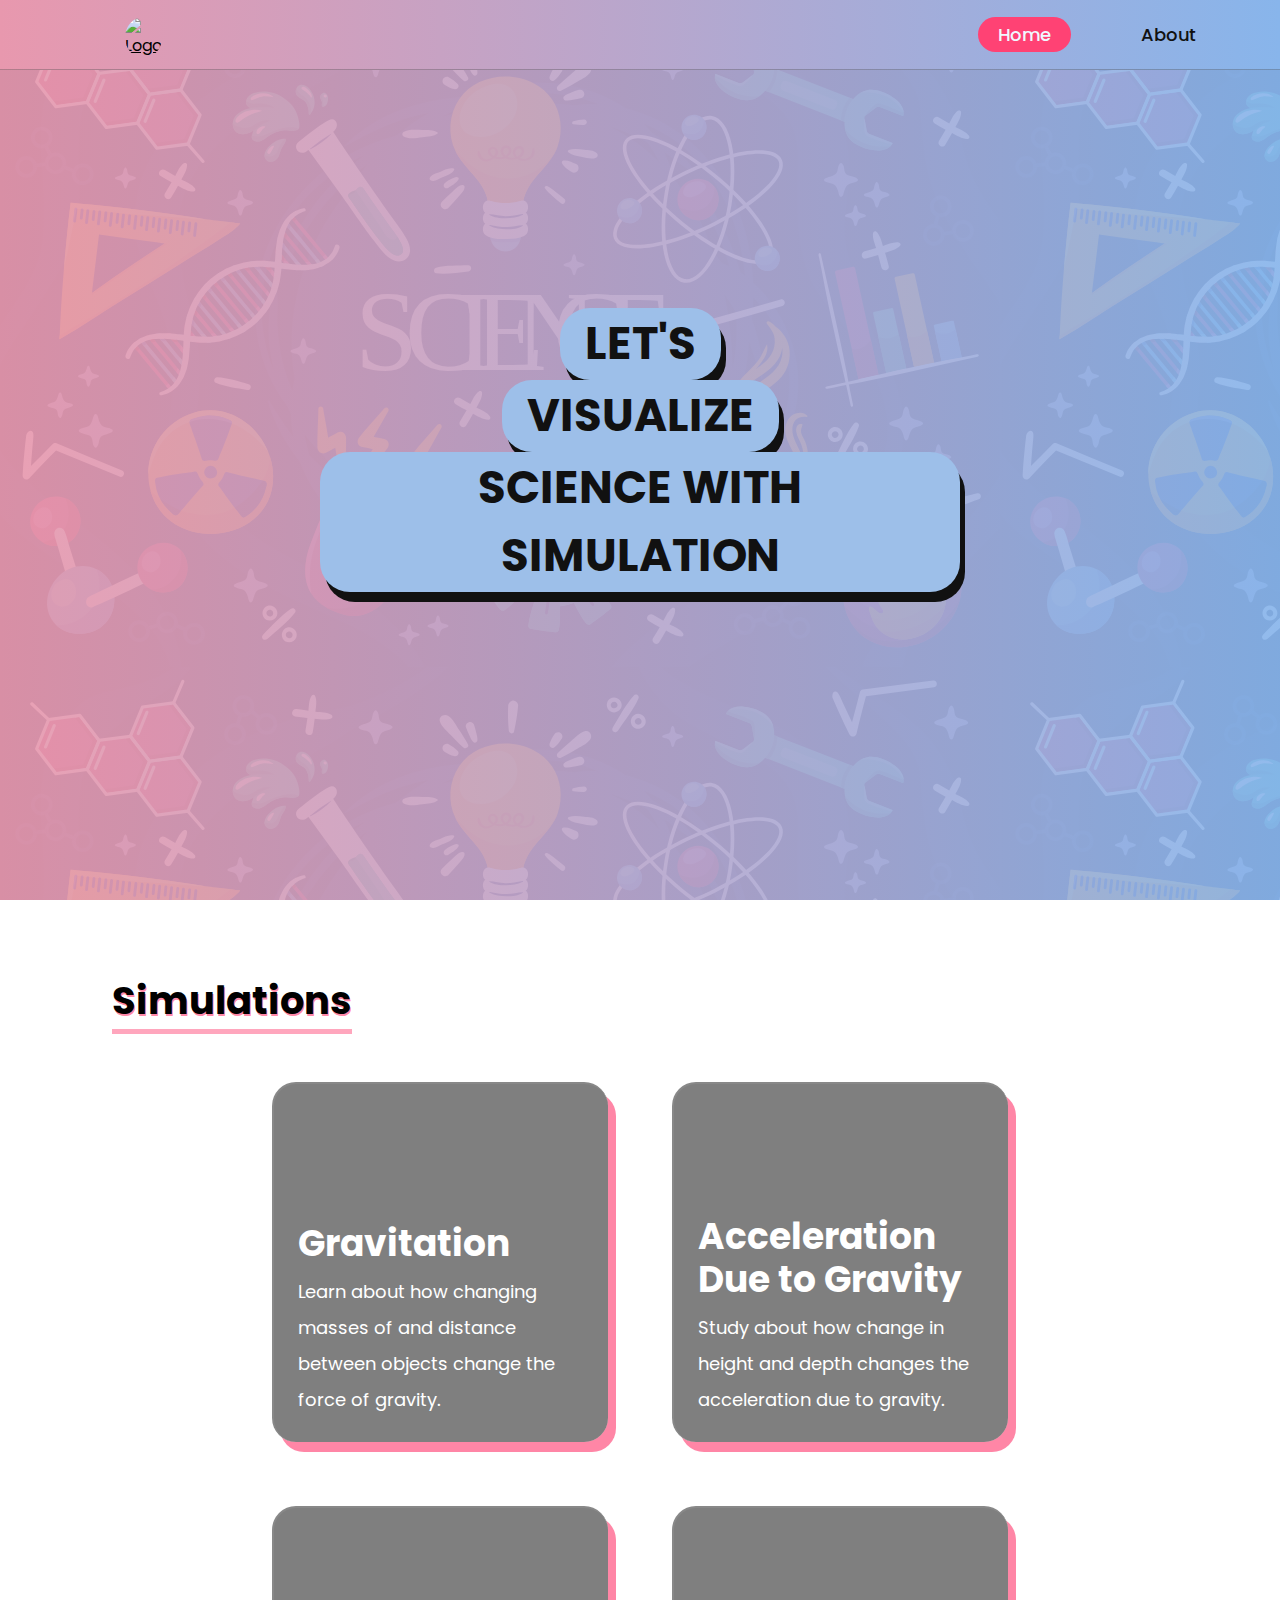
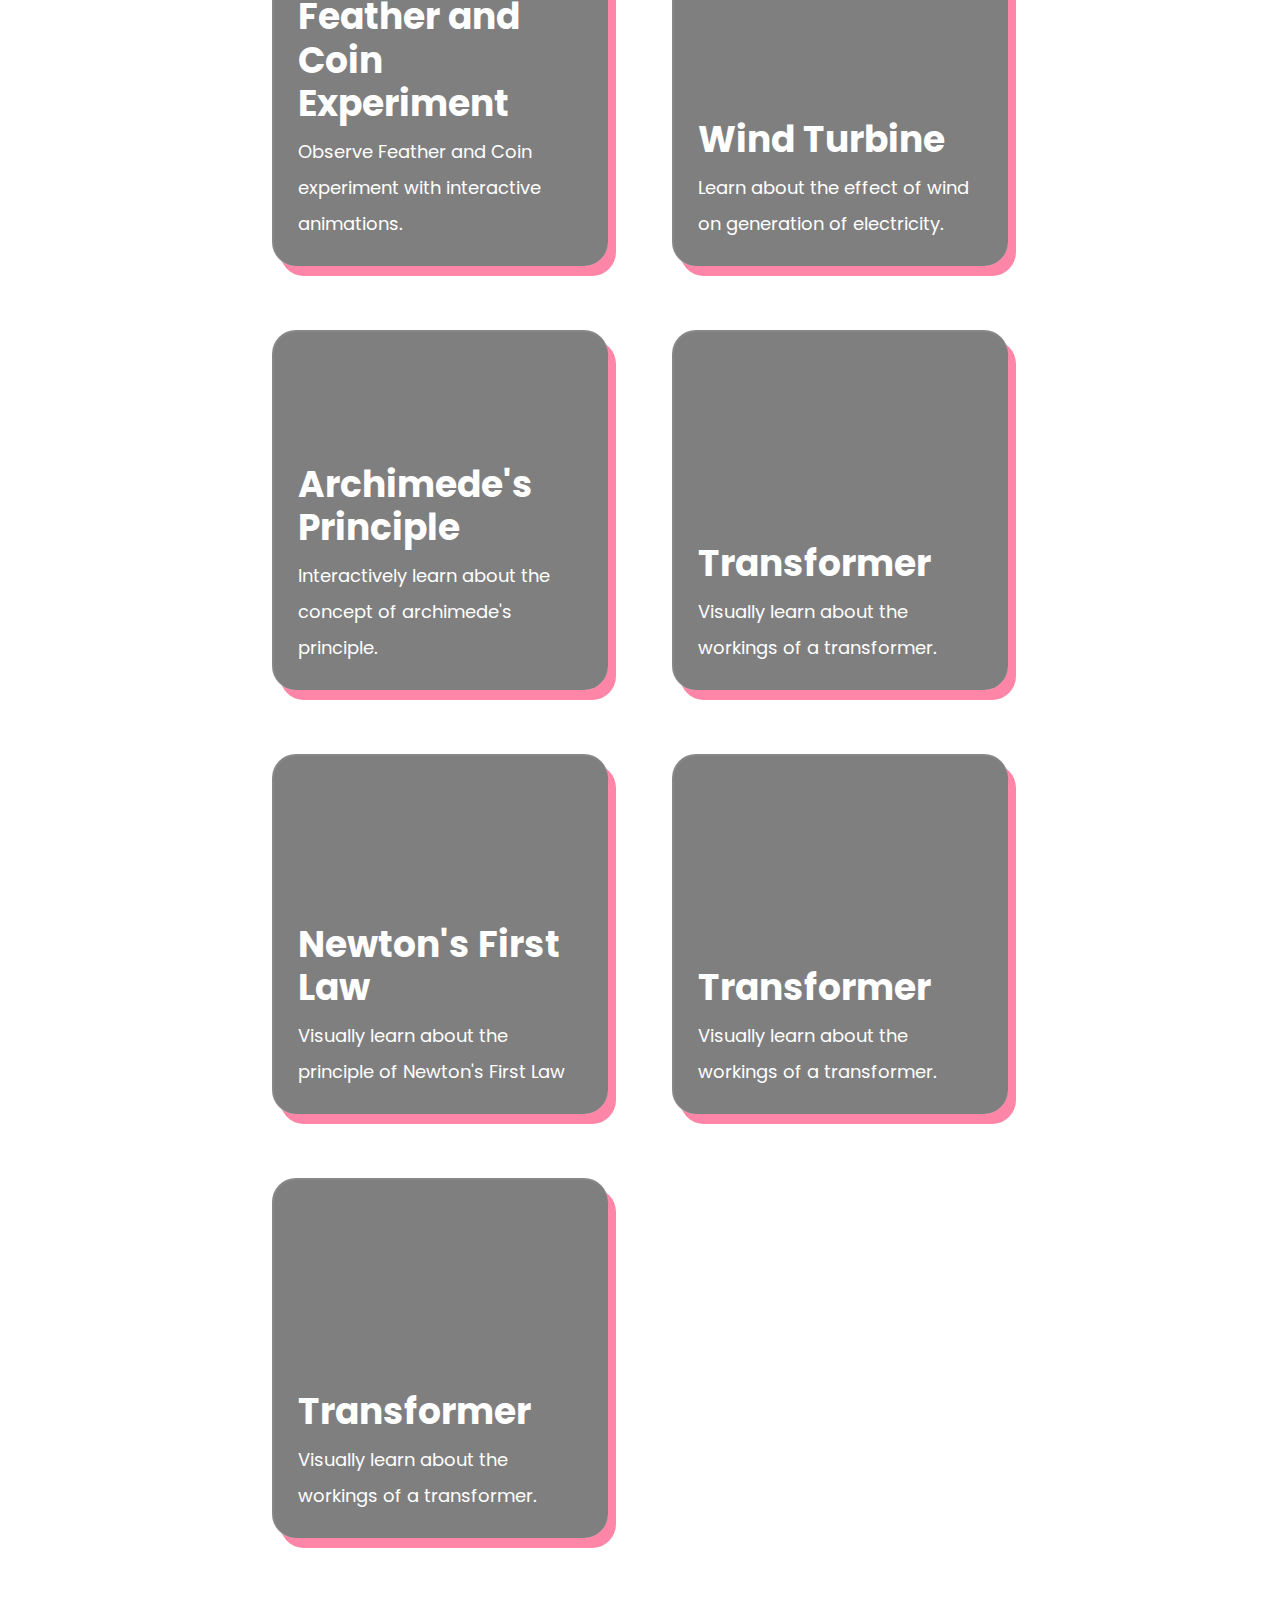
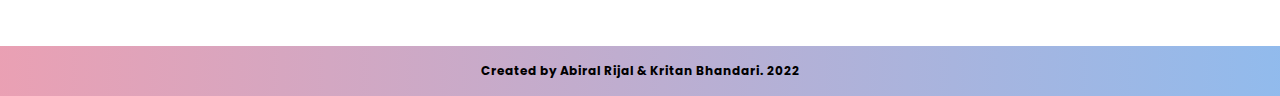
==== index.html @ 655911be "hello" ====
<!DOCTYPE html>
<html lang="en">
<head>
    <meta charset="UTF-8">
    <meta http-equiv="X-UA-Compatible" content="IE=edge">
    <meta name="viewport" content="width=device-width, initial-scale=1.0">
    <title>Visual Science | Home</title>
    <link rel="preconnect" href="https://fonts.googleapis.com">
    <link rel="preconnect" href="https://fonts.gstatic.com" crossorigin>
    <link href="https://fonts.googleapis.com/css2?family=Poppins:wght@400;500;600;700&display=swap" rel="stylesheet">
    <link rel="stylesheet" href="https://cdnjs.cloudflare.com/ajax/libs/font-awesome/6.1.1/css/all.min.css" integrity="sha512-KfkfwYDsLkIlwQp6LFnl8zNdLGxu9YAA1QvwINks4PhcElQSvqcyVLLD9aMhXd13uQjoXtEKNosOWaZqXgel0g==" crossorigin="anonymous" referrerpolicy="no-referrer" />
    <link rel="shortcut icon" href="./assets/favicon_io/favicon.ico" type="image/x-icon">
    <link rel="stylesheet" href="./style/style.css">
    <link rel="stylesheet" href="./style/card.css">
</head>
<body">
    <div class="header">
        <nav class="navbar">
            <a href="" class="logolink"><img class="logo" src="./assets/favicon_io/android-chrome-512x512.png" alt="Logo"></a>
            <ul class="navlist">
                <li class="nav_el active"><a href="/">Home</a></li>
                <li class="nav_el"><a href="./pages/about.html">About</a></li>
            </ul>
        </nav>

        <div class="front">
            <div class="title_div">
                <h1 class="title">Let's</h1> <br>
                <h1 class="title">Visualize</h1> <br>
                <h1 class="title">science with simulation</h1> <br>
            </div>
                <!-- <i class='fas fa-chevron-circle-down arrow'></i>
                <p class="scroll">Scroll Down</p> -->
        </div>
    </div>

    <div class="body">
        <h3 class="body_title">
            Simulations
        </h3>

          <section class="cards-wrapper">
            <div class="card-grid-space">
              <a class="card card1" href="./pages/gravitation.html" target="_blank" style="--bg-img: url('../assets/covers/cov_gravitation.png')">
                <div>
                  <h1>Gravitation</h1>
                  <p>Learn about how changing masses of and distance between objects change the force of gravity.</p> 
                  <div class="date"></div>
                </div>
              </a>
            </div>
            <div class="card-grid-space">
              <a class="card card1" href="./pages/acceleration.html" target="_blank" style="--bg-img: url('../assets/covers/cov_acceleration.png')">
                <div>
                  <h1>Acceleration Due to Gravity</h1>
                  <p>Study about how change in height and depth changes the acceleration due to gravity.</p>
                  <div class="date"></div>
                </div>
              </a>
            </div>
            <div class="card-grid-space">
              <a class="card card2" href="./pages/feathercoin.html" target="_blank" style="--bg-img: url('../assets/covers/cov_feather.png'); background-position: left;">
                <div>
                  <h1>Feather and Coin Experiment</h1>
                  <p>Observe Feather and Coin experiment with interactive animations.</p>
                  <div class="date"></div>
                </div>
              </a>
            </div>
            <div class="card-grid-space">
                <a class="card card3" href="./pages/wind.html" target="_blank" style="--bg-img: url('../assets/covers/cov_wind.png')">
                  <div>
                    <h1>Wind Turbine</h1>
                    <p>Learn about the effect of wind on generation of electricity.</p>
                    <div class="date"></div>
                  </div>
                </a>
              </div>
              <div class="card-grid-space">
                <a class="card card4" href="./pages/archimedes.html" target="_blank" style="--bg-img: url('../assets/covers/cov_archimedes.png'); background-position: left;">
                  <div>
                    <h1>Archimede's Principle</h1>
                    <p>Interactively learn about the concept of archimede's principle.</p>
                    <div class="date"></div>
                  </div>
                </a>
              </div>
              <div class="card-grid-space">
                <a class="card card5" href="./pages/transformer.html" target="_blank" style="--bg-img: url('../assets/covers/cov_transformer.png'); background-position: left;">
                  <div>
                    <h1>Transformer</h1>
                    <p>Visually learn about the workings of a transformer.</p>
                    <div class="date"></div>
                  </div>
                </a>
              </div>
              <div class="card-grid-space">
                <a class="card card6" href="./pages/newton1.html" target="_blank" style="--bg-img: url('../assets/covers/cov_transformer.png'); background-position: left;">
                  <div>
                    <h1>Newton's First Law</h1>
                    <p>Visually learn about the principle of Newton's First Law</p>
                    <div class="date"></div>
                  </div>
                </a>
              </div>
              <div class="card-grid-space">
                <a class="card card7" href="./pages/transformer.html" target="_blank" style="--bg-img: url('../assets/covers/cov_transformer.png'); background-position: left;">
                  <div>
                    <h1>Transformer</h1>
                    <p>Visually learn about the workings of a transformer.</p>
                    <div class="date"></div>
                  </div>
                </a>
              </div>
              <div class="card-grid-space">
                <a class="card card8" href="./pages/transformer.html" target="_blank" style="--bg-img: url('../assets/covers/cov_transformer.png'); background-position: left;">
                  <div>
                    <h1>Transformer</h1>
                    <p>Visually learn about the workings of a transformer.</p>
                    <div class="date"></div>
                  </div>
                </a>
              </div>
          </section>
    </div>

    <div class="footer">
        <h6 class="footertxt">Created by Abiral Rijal & Kritan Bhandari. 2022</h6>
    </div>
</body>
</html>
---- style/style.css ----
* {
    padding: 0;
    margin: 0;
    box-sizing: border-box;
}

body {
    font-family: 'Poppins', sans-serif;
}

/* Navigation */

.header {
    height: 100vh;
    width: 100%;
    background: rgb(232,152,174);
    background: linear-gradient(90deg, rgba(232, 152, 173, 0.92) 0%, rgba(136, 181, 235, 0.92) 100%), url("../assets/science.svg");
}

.header .navbar {
    height: 70px;
    width: 100%;
    padding: 1%;
    border-bottom: 1px solid rgba(71, 70, 70, 0.342);
    /* display: flex;
    align-items: center;
    justify-content: space-around;
    gap: 150px;
    align-content: center; */
    display: grid;
    grid-template-columns: 1fr 1fr;
    column-gap: 10px;
    align-items: center;
    align-content: center;
    background: linear-gradient(90deg, rgba(232, 152, 174, 1) 0%, rgba(136,181,235,1) 100%);
}

.header .navbar .navlist {
    display: flex;
    justify-content: right;
    align-items: center;
    list-style: none;
    font-size: 18px;
    font-weight: 500;
}

.header .navbar .navlist .nav_el.active a {
    background-color: #ff4274;
    color: aliceblue;
}

.header .navbar .navlist .nav_el a {
    margin-right: 50px;
    padding: 5px 20px;
    border-radius: 20px;
    width: auto;
    text-align: center;
    cursor: pointer;
    transition: color 0.25s;
    text-decoration: none;
    color: #111;
}

.header .navbar .navlist .nav_el a:hover {
    text-decoration: none;
    color: aliceblue;
}

/* Header */

.front {
    position: absolute;
    top: 50%;
    left: 50%;
    transform: translate(-50%, -50%);
    text-align: center;
    animation: titleanim 1s 1;
}

.front .title {
    display: inline-block;
    font-size: 45px;
    color: #111;
    text-transform: uppercase;
    background-color: rgb(157, 191, 233);
    padding: 2px 25px;
    border-radius: 30px;
    box-shadow: 5px 10px #111;
}

@keyframes titleanim {
    from {
        transform: translate(-50%, -30%);
        opacity: 0;
    } to {
        transform: translate(-50%, -50%);
        opacity: 100;
    }
}

.footer {
    height: 50px;
    width: 100%;
    background: linear-gradient(90deg, rgba(232, 152, 173, 0.92) 0%, rgba(136, 181, 235, 0.92) 100%);
    font-size: 18px;
    display: flex;
    align-items: center;
    justify-content: center;
    margin-top: 60px;
    position: absolute;
}

.logo {
    height: 50px;
    width: 50px;
    border-radius: 50%;
    margin-left: 7rem;
    margin-top: 5px;
}

.header .navbar .logolink {
    width: 50px;
}

/* .arrow {
    color: black;
    font-size: 35px;
    position: absolute;
    top: 100%;
}

.arrowdiv .scroll {
    font-size: 18px;
    margin: 5px;
} */
---- style/card.css ----
:root {
  --color: #3c3163;
  --transition-time: 0.5s;
}

a {
  color: inherit;
}

.cards-wrapper {
  display: grid;
  justify-content: center;
  align-items: center;
  grid-template-columns: 1fr 1fr 1fr;
  grid-gap: 4rem;
  padding: 3rem;
  margin: 0 auto;
  width: max-content;
}

.card {
  font-family: "Poppins";
  --bg-filter-opacity: 0.5;
  background-image: linear-gradient(
      rgba(0, 0, 0, var(--bg-filter-opacity)),
      rgba(0, 0, 0, var(--bg-filter-opacity))
    ),
    var(--bg-img);
  height: 15em;
  width: 14em;
  font-size: 1.5em;
  color: white;
  border-radius: 1em;
  padding: 1em;
  /*margin: 2em;*/
  display: flex;
  align-items: flex-end;
  background-size: cover;
  background-position: center;
  box-shadow: 8px 10px #ff7c9fec;
  transition: all, var(--transition-time);
  position: relative;
  overflow: hidden;
  border-left: 2px solid #888;
  border-top: 2px solid #888;
  text-decoration: none;
}

.card:hover {
  transform: rotate(0);
}

.card h1 {
  margin: 0;
  font-size: 1.5em;
  line-height: 1.2em;
}

.card p {
  font-size: 0.75em;
  margin-top: 0.5em;
  line-height: 2em;
}

.card .tags {
  display: flex;
}

.card .tags .tag {
  font-size: 0.75em;
  background: rgba(255, 255, 255, 0.5);
  border-radius: 0.3rem;
  padding: 0 0.5em;
  margin-right: 0.5em;
  line-height: 1.5em;
  transition: all, var(--transition-time);
}

.card:hover .tags .tag {
  background: var(--color);
  color: white;
}

.card .date {
  position: absolute;
  top: 0;
  right: 0;
  font-size: 0.75em;
  padding: 1em;
  line-height: 1em;
  opacity: 0.8;
}

.card:before,
.card:after {
  content: "";
  transform: scale(0);
  transform-origin: top left;
  border-radius: 50%;
  position: absolute;
  left: -50%;
  top: -50%;
  z-index: -5;
  transition: all, var(--transition-time);
  transition-timing-function: ease-in;
}

.card:before {
  background: #ddd;
  width: 250%;
  height: 250%;
}

.card:after {
  background: white;
  width: 200%;
  height: 200%;
}

.card:hover {
  color: var(--color);
}

.card:hover:before,
.card:hover:after {
  transform: scale(1);
}

.card-grid-space .num {
  font-size: 3em;
  margin-bottom: 1.2rem;
  margin-left: 1rem;
}

.info {
  font-size: 1.2em;
  display: flex;
  padding: 1em 3em;
  height: 3em;
}

.info img {
  height: 3em;
  margin-right: 0.5em;
}

.info h1 {
  font-size: 1em;
  font-weight: normal;
}

/* MEDIA QUERIES */
@media screen and (max-width: 1285px) {
  .cards-wrapper {
    grid-template-columns: 1fr 1fr;
  }
}

@media screen and (max-width: 900px) {
  .cards-wrapper {
    grid-template-columns: 1fr;
  }
  .info {
    justify-content: center;
  }
  .card-grid-space .num {
    margin-left: 0;
    text-align: center;
  }
}

@media screen and (max-width: 500px) {
  .cards-wrapper {
    padding: 4rem 2rem;
  }
  .card {
    max-width: calc(100vw - 4rem);
  }
}

@media screen and (max-width: 450px) {
  .info {
    display: block;
    text-align: center;
  }
  .info h1 {
    margin: 0;
  }
}

.body_title {
  font-size: 2.4rem;
  margin-top: 4.5rem;
  margin-left: 7rem;
  /* padding: 10px; */
  display: inline-block;
  text-shadow: 1px 2px #ff7c9fec;
  border-bottom: 5px solid #ff9fb8ec;
}
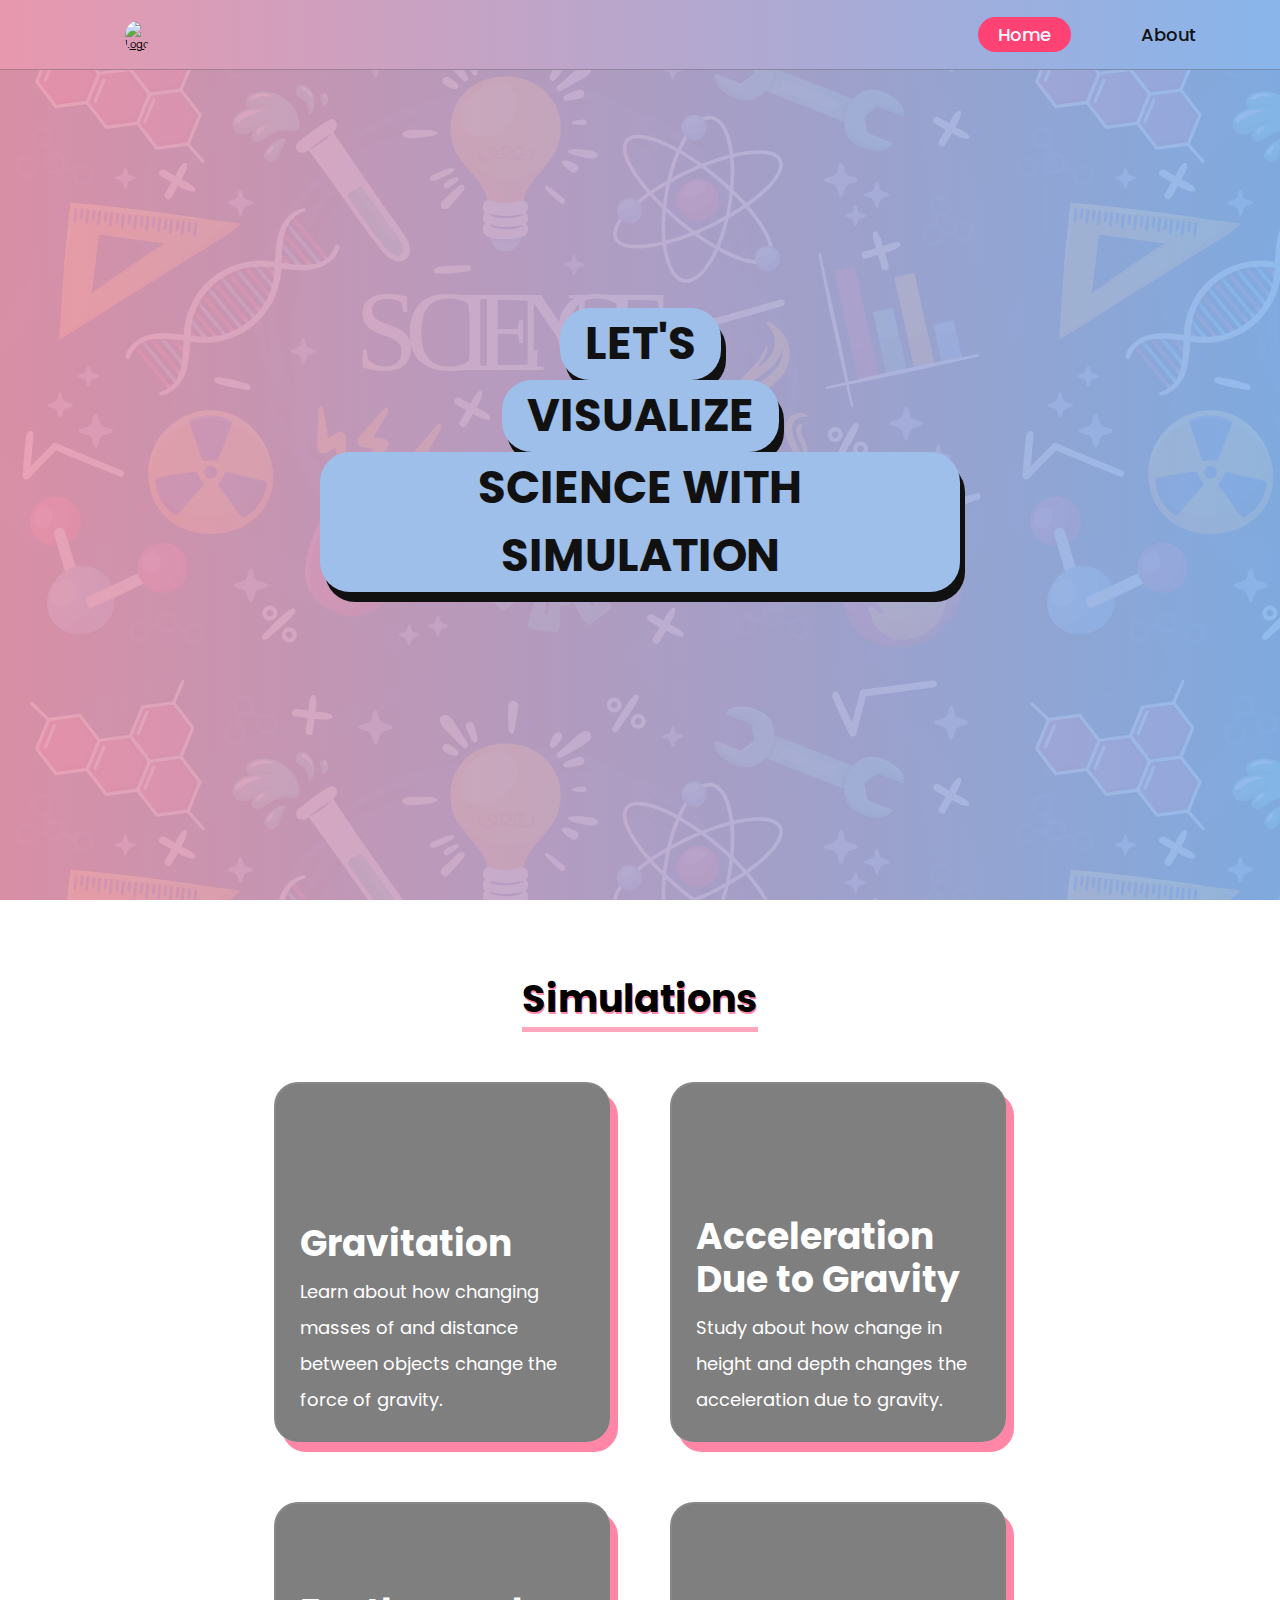
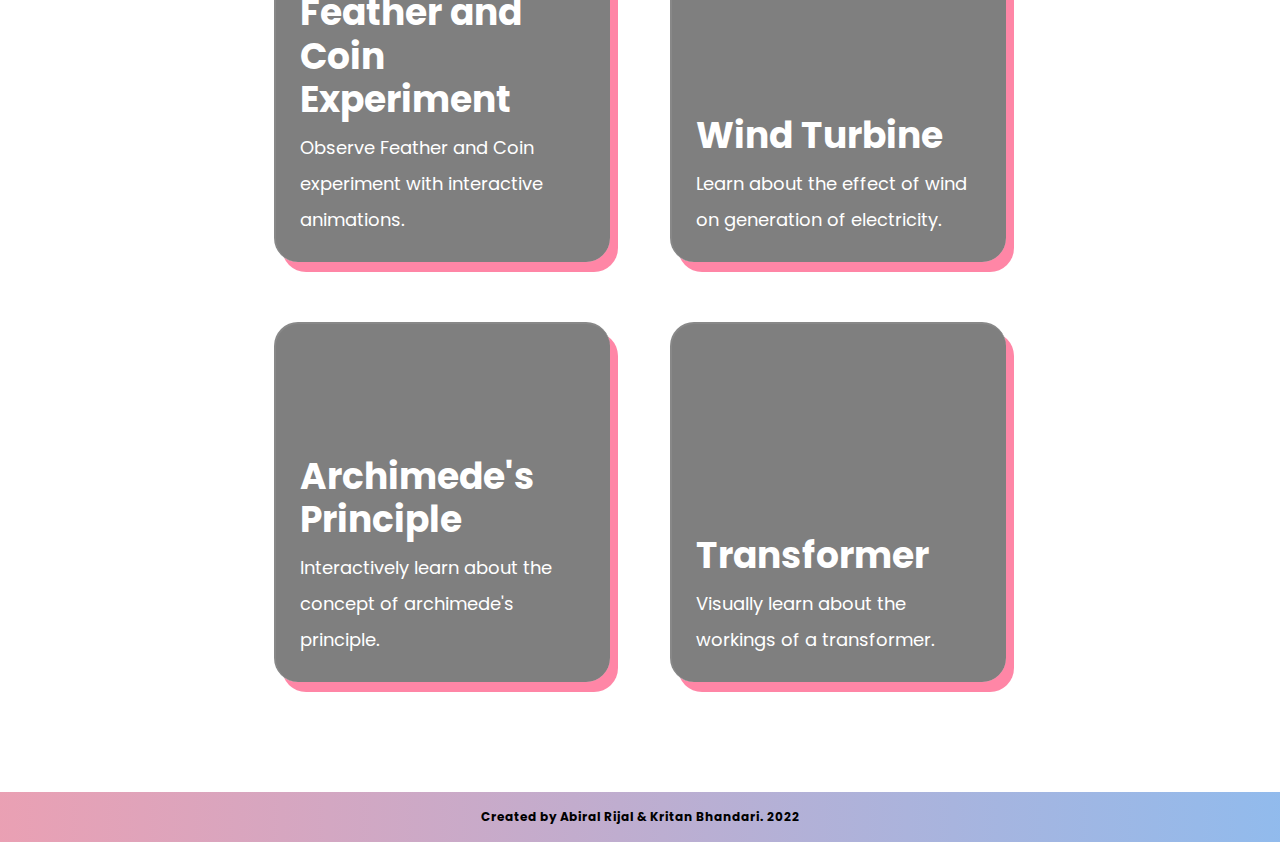
==== commit eb7a1603: "Responsive" ====
--- a/index.html
+++ b/index.html
@@ -1,131 +1,189 @@
-<!DOCTYPE html>
-<html lang="en">
-<head>
-    <meta charset="UTF-8">
-    <meta http-equiv="X-UA-Compatible" content="IE=edge">
-    <meta name="viewport" content="width=device-width, initial-scale=1.0">
-    <title>Visual Science | Home</title>
-    <link rel="preconnect" href="https://fonts.googleapis.com">
-    <link rel="preconnect" href="https://fonts.gstatic.com" crossorigin>
-    <link href="https://fonts.googleapis.com/css2?family=Poppins:wght@400;500;600;700&display=swap" rel="stylesheet">
-    <link rel="stylesheet" href="https://cdnjs.cloudflare.com/ajax/libs/font-awesome/6.1.1/css/all.min.css" integrity="sha512-KfkfwYDsLkIlwQp6LFnl8zNdLGxu9YAA1QvwINks4PhcElQSvqcyVLLD9aMhXd13uQjoXtEKNosOWaZqXgel0g==" crossorigin="anonymous" referrerpolicy="no-referrer" />
-    <link rel="shortcut icon" href="./assets/favicon_io/favicon.ico" type="image/x-icon">
-    <link rel="stylesheet" href="./style/style.css">
-    <link rel="stylesheet" href="./style/card.css">
-</head>
-<body">
-    <div class="header">
-        <nav class="navbar">
-            <a href="" class="logolink"><img class="logo" src="./assets/favicon_io/android-chrome-512x512.png" alt="Logo"></a>
-            <ul class="navlist">
-                <li class="nav_el active"><a href="/">Home</a></li>
-                <li class="nav_el"><a href="./pages/about.html">About</a></li>
-            </ul>
-        </nav>
-
-        <div class="front">
-            <div class="title_div">
-                <h1 class="title">Let's</h1> <br>
-                <h1 class="title">Visualize</h1> <br>
-                <h1 class="title">science with simulation</h1> <br>
-            </div>
-                <!-- <i class='fas fa-chevron-circle-down arrow'></i>
-                <p class="scroll">Scroll Down</p> -->
-        </div>
-    </div>
-
-    <div class="body">
-        <h3 class="body_title">
-            Simulations
-        </h3>
-
-          <section class="cards-wrapper">
-            <div class="card-grid-space">
-              <a class="card card1" href="./pages/gravitation.html" target="_blank" style="--bg-img: url('../assets/covers/cov_gravitation.png')">
-                <div>
-                  <h1>Gravitation</h1>
-                  <p>Learn about how changing masses of and distance between objects change the force of gravity.</p> 
-                  <div class="date"></div>
-                </div>
-              </a>
-            </div>
-            <div class="card-grid-space">
-              <a class="card card1" href="./pages/acceleration.html" target="_blank" style="--bg-img: url('../assets/covers/cov_acceleration.png')">
-                <div>
-                  <h1>Acceleration Due to Gravity</h1>
-                  <p>Study about how change in height and depth changes the acceleration due to gravity.</p>
-                  <div class="date"></div>
-                </div>
-              </a>
-            </div>
-            <div class="card-grid-space">
-              <a class="card card2" href="./pages/feathercoin.html" target="_blank" style="--bg-img: url('../assets/covers/cov_feather.png'); background-position: left;">
-                <div>
-                  <h1>Feather and Coin Experiment</h1>
-                  <p>Observe Feather and Coin experiment with interactive animations.</p>
-                  <div class="date"></div>
-                </div>
-              </a>
-            </div>
-            <div class="card-grid-space">
-                <a class="card card3" href="./pages/wind.html" target="_blank" style="--bg-img: url('../assets/covers/cov_wind.png')">
-                  <div>
-                    <h1>Wind Turbine</h1>
-                    <p>Learn about the effect of wind on generation of electricity.</p>
-                    <div class="date"></div>
-                  </div>
-                </a>
-              </div>
-              <div class="card-grid-space">
-                <a class="card card4" href="./pages/archimedes.html" target="_blank" style="--bg-img: url('../assets/covers/cov_archimedes.png'); background-position: left;">
-                  <div>
-                    <h1>Archimede's Principle</h1>
-                    <p>Interactively learn about the concept of archimede's principle.</p>
-                    <div class="date"></div>
-                  </div>
-                </a>
-              </div>
-              <div class="card-grid-space">
-                <a class="card card5" href="./pages/transformer.html" target="_blank" style="--bg-img: url('../assets/covers/cov_transformer.png'); background-position: left;">
-                  <div>
-                    <h1>Transformer</h1>
-                    <p>Visually learn about the workings of a transformer.</p>
-                    <div class="date"></div>
-                  </div>
-                </a>
-              </div>
-              <div class="card-grid-space">
-                <a class="card card6" href="./pages/newton1.html" target="_blank" style="--bg-img: url('../assets/covers/cov_transformer.png'); background-position: left;">
-                  <div>
-                    <h1>Newton's First Law</h1>
-                    <p>Visually learn about the principle of Newton's First Law</p>
-                    <div class="date"></div>
-                  </div>
-                </a>
-              </div>
-              <div class="card-grid-space">
-                <a class="card card7" href="./pages/transformer.html" target="_blank" style="--bg-img: url('../assets/covers/cov_transformer.png'); background-position: left;">
-                  <div>
-                    <h1>Transformer</h1>
-                    <p>Visually learn about the workings of a transformer.</p>
-                    <div class="date"></div>
-                  </div>
-                </a>
-              </div>
-              <div class="card-grid-space">
-                <a class="card card8" href="./pages/transformer.html" target="_blank" style="--bg-img: url('../assets/covers/cov_transformer.png'); background-position: left;">
-                  <div>
-                    <h1>Transformer</h1>
-                    <p>Visually learn about the workings of a transformer.</p>
-                    <div class="date"></div>
-                  </div>
-                </a>
-              </div>
-          </section>
-    </div>
-
-    <div class="footer">
-        <h6 class="footertxt">Created by Abiral Rijal & Kritan Bhandari. 2022</h6>
-    </div>
-</body>
-</html>+<!DOCTYPE html>
+<html lang="en">
+    <head>
+        <meta charset="UTF-8" />
+        <meta http-equiv="X-UA-Compatible" content="IE=edge" />
+        <meta name="viewport" content="width=device-width, initial-scale=1.0" />
+        <title>Visual Science | Home</title>
+        <link rel="preconnect" href="https://fonts.googleapis.com" />
+        <link rel="preconnect" href="https://fonts.gstatic.com" crossorigin />
+        <link
+            href="https://fonts.googleapis.com/css2?family=Poppins:wght@400;500;600;700&display=swap"
+            rel="stylesheet"
+        />
+        <link
+            rel="stylesheet"
+            href="https://cdnjs.cloudflare.com/ajax/libs/font-awesome/6.1.1/css/all.min.css"
+            integrity="sha512-KfkfwYDsLkIlwQp6LFnl8zNdLGxu9YAA1QvwINks4PhcElQSvqcyVLLD9aMhXd13uQjoXtEKNosOWaZqXgel0g=="
+            crossorigin="anonymous"
+            referrerpolicy="no-referrer"
+        />
+        <link
+            rel="shortcut icon"
+            href="./assets/favicon_io/favicon.ico"
+            type="image/x-icon"
+        />
+        <link rel="stylesheet" href="./style/style.css" />
+        <link rel="stylesheet" href="./style/card.css" />
+        <link rel="stylesheet" href="./style/responsive.css" />
+    </head>
+    <body>
+        <div class="header">
+            <nav class="navbar">
+                <a href="" class="logolink"
+                    ><img
+                        class="logo"
+                        src="./assets/favicon_io/android-chrome-512x512.png"
+                        alt="Logo"
+                /></a>
+                <ul class="navlist">
+                    <li class="nav_el active"><a href="/">Home</a></li>
+                    <li class="nav_el">
+                        <a href="./pages/about.html">About</a>
+                    </li>
+                </ul>
+            </nav>
+
+            <div class="front">
+                <div class="title_div">
+                    <h1 class="title">Let's</h1>
+                    <br />
+                    <h1 class="title">Visualize</h1>
+                    <br />
+                    <h1 class="title">science with simulation</h1>
+                    <br />
+                </div>
+                <!-- <i class='fas fa-chevron-circle-down arrow'></i>
+                <p class="scroll">Scroll Down</p> -->
+            </div>
+        </div>
+
+        <div class="body">
+            <h3 class="body_title">Simulations</h3>
+
+            <section class="cards-wrapper">
+                <div class="card-grid-space">
+                    <a
+                        class="card card1"
+                        href="./pages/gravitation.html"
+                        target="_blank"
+                        style="
+                            --bg-img: url('../assets/covers/cov_gravitation.png');
+                        "
+                    >
+                        <div>
+                            <h1>Gravitation</h1>
+                            <p>
+                                Learn about how changing masses of and distance
+                                between objects change the force of gravity.
+                            </p>
+                            <div class="date"></div>
+                        </div>
+                    </a>
+                </div>
+                <div class="card-grid-space">
+                    <a
+                        class="card card1"
+                        href="./pages/acceleration.html"
+                        target="_blank"
+                        style="
+                            --bg-img: url('../assets/covers/cov_acceleration.png');
+                        "
+                    >
+                        <div>
+                            <h1>Acceleration Due to Gravity</h1>
+                            <p>
+                                Study about how change in height and depth
+                                changes the acceleration due to gravity.
+                            </p>
+                            <div class="date"></div>
+                        </div>
+                    </a>
+                </div>
+                <div class="card-grid-space">
+                    <a
+                        class="card card2"
+                        href="./pages/feathercoin.html"
+                        target="_blank"
+                        style="
+                            --bg-img: url('../assets/covers/cov_feather.png');
+                            background-position: left;
+                        "
+                    >
+                        <div>
+                            <h1>Feather and Coin Experiment</h1>
+                            <p>
+                                Observe Feather and Coin experiment with
+                                interactive animations.
+                            </p>
+                            <div class="date"></div>
+                        </div>
+                    </a>
+                </div>
+                <div class="card-grid-space">
+                    <a
+                        class="card card3"
+                        href="./pages/wind.html"
+                        target="_blank"
+                        style="--bg-img: url('../assets/covers/cov_wind.png')"
+                    >
+                        <div>
+                            <h1>Wind Turbine</h1>
+                            <p>
+                                Learn about the effect of wind on generation of
+                                electricity.
+                            </p>
+                            <div class="date"></div>
+                        </div>
+                    </a>
+                </div>
+                <div class="card-grid-space">
+                    <a
+                        class="card card4"
+                        href="./pages/archimedes.html"
+                        target="_blank"
+                        style="
+                            --bg-img: url('../assets/covers/cov_archimedes.png');
+                            background-position: left;
+                        "
+                    >
+                        <div>
+                            <h1>Archimede's Principle</h1>
+                            <p>
+                                Interactively learn about the concept of
+                                archimede's principle.
+                            </p>
+                            <div class="date"></div>
+                        </div>
+                    </a>
+                </div>
+                <div class="card-grid-space">
+                    <a
+                        class="card card5"
+                        href="./pages/transformer copy.html"
+                        target="_blank"
+                        style="
+                            --bg-img: url('../assets/covers/cov_transformer.png');
+                            background-position: left;
+                        "
+                    >
+                        <div>
+                            <h1>Transformer</h1>
+                            <p>
+                                Visually learn about the workings of a
+                                transformer.
+                            </p>
+                            <div class="date"></div>
+                        </div>
+                    </a>
+                </div>
+            </section>
+        </div>
+
+        <div class="footer">
+            <h6 class="footertxt">
+                Created by Abiral Rijal & Kritan Bhandari. 2022
+            </h6>
+        </div>
+    </body>
+</html>
--- a/style/style.css
+++ b/style/style.css
@@ -1,135 +1,163 @@
-* {
-    padding: 0;
-    margin: 0;
-    box-sizing: border-box;
-}
-
-body {
-    font-family: 'Poppins', sans-serif;
-}
-
-/* Navigation */
-
-.header {
-    height: 100vh;
-    width: 100%;
-    background: rgb(232,152,174);
-    background: linear-gradient(90deg, rgba(232, 152, 173, 0.92) 0%, rgba(136, 181, 235, 0.92) 100%), url("../assets/science.svg");
-}
-
-.header .navbar {
-    height: 70px;
-    width: 100%;
-    padding: 1%;
-    border-bottom: 1px solid rgba(71, 70, 70, 0.342);
-    /* display: flex;
-    align-items: center;
-    justify-content: space-around;
-    gap: 150px;
-    align-content: center; */
-    display: grid;
-    grid-template-columns: 1fr 1fr;
-    column-gap: 10px;
-    align-items: center;
-    align-content: center;
-    background: linear-gradient(90deg, rgba(232, 152, 174, 1) 0%, rgba(136,181,235,1) 100%);
-}
-
-.header .navbar .navlist {
-    display: flex;
-    justify-content: right;
-    align-items: center;
-    list-style: none;
-    font-size: 18px;
-    font-weight: 500;
-}
-
-.header .navbar .navlist .nav_el.active a {
-    background-color: #ff4274;
-    color: aliceblue;
-}
-
-.header .navbar .navlist .nav_el a {
-    margin-right: 50px;
-    padding: 5px 20px;
-    border-radius: 20px;
-    width: auto;
-    text-align: center;
-    cursor: pointer;
-    transition: color 0.25s;
-    text-decoration: none;
-    color: #111;
-}
-
-.header .navbar .navlist .nav_el a:hover {
-    text-decoration: none;
-    color: aliceblue;
-}
-
-/* Header */
-
-.front {
-    position: absolute;
-    top: 50%;
-    left: 50%;
-    transform: translate(-50%, -50%);
-    text-align: center;
-    animation: titleanim 1s 1;
-}
-
-.front .title {
-    display: inline-block;
-    font-size: 45px;
-    color: #111;
-    text-transform: uppercase;
-    background-color: rgb(157, 191, 233);
-    padding: 2px 25px;
-    border-radius: 30px;
-    box-shadow: 5px 10px #111;
-}
-
-@keyframes titleanim {
-    from {
-        transform: translate(-50%, -30%);
-        opacity: 0;
-    } to {
-        transform: translate(-50%, -50%);
-        opacity: 100;
-    }
-}
-
-.footer {
-    height: 50px;
-    width: 100%;
-    background: linear-gradient(90deg, rgba(232, 152, 173, 0.92) 0%, rgba(136, 181, 235, 0.92) 100%);
-    font-size: 18px;
-    display: flex;
-    align-items: center;
-    justify-content: center;
-    margin-top: 60px;
-    position: absolute;
-}
-
-.logo {
-    height: 50px;
-    width: 50px;
-    border-radius: 50%;
-    margin-left: 7rem;
-    margin-top: 5px;
-}
-
-.header .navbar .logolink {
-    width: 50px;
-}
-
-/* .arrow {
-    color: black;
-    font-size: 35px;
-    position: absolute;
-    top: 100%;
-}
-
-.arrowdiv .scroll {
-    font-size: 18px;
-    margin: 5px;
-} */+* {
+    padding: 0;
+    margin: 0;
+    box-sizing: border-box;
+}
+
+html {
+    font-size: 10px;
+}
+
+html,
+body {
+    font-family: "Poppins", sans-serif;
+    overflow-x: hidden;
+}
+
+/* Navigation */
+
+.header {
+    height: 100vh;
+    width: 100%;
+    background: rgb(232, 152, 174);
+    background: linear-gradient(
+            90deg,
+            rgba(232, 152, 173, 0.92) 0%,
+            rgba(136, 181, 235, 0.92) 100%
+        ),
+        url("../assets/science.svg");
+}
+
+.header .navbar {
+    height: 7rem;
+    width: 100%;
+    padding: 1%;
+    border-bottom: 1px solid rgba(71, 70, 70, 0.342);
+    /* display: flex;
+    align-items: center;
+    justify-content: space-around;
+    gap: 150px;
+    align-content: center; */
+    display: grid;
+    grid-template-columns: 1fr 1fr;
+    column-gap: 1rem;
+    align-items: center;
+    align-content: center;
+    background: linear-gradient(
+        90deg,
+        rgba(232, 152, 174, 1) 0%,
+        rgba(136, 181, 235, 1) 100%
+    );
+}
+
+.header .navbar .navlist {
+    display: flex;
+    justify-content: right;
+    align-items: center;
+    list-style: none;
+    font-size: 1.8rem;
+    font-weight: 500;
+}
+
+.header .navbar .navlist .nav_el.active a {
+    background-color: #ff4274;
+    color: aliceblue;
+}
+
+.header .navbar .navlist .nav_el a {
+    margin-right: 5rem;
+    padding: 0.5rem 2rem;
+    border-radius: 2rem;
+    width: auto;
+    text-align: center;
+    cursor: pointer;
+    transition: color 0.25s;
+    text-decoration: none;
+    color: #111;
+}
+
+.header .navbar .navlist .nav_el a:hover {
+    text-decoration: none;
+    color: aliceblue;
+}
+
+/* Header */
+
+.front {
+    position: absolute;
+    top: 50%;
+    left: 50%;
+    transform: translate(-50%, -50%);
+    text-align: center;
+    animation: titleanim 1s 1;
+}
+
+.front .title {
+    display: inline-block;
+    font-size: 4.5rem;
+    color: #111;
+    text-transform: uppercase;
+    background-color: rgb(157, 191, 233);
+    padding: 0.2rem 2.5rem;
+    border-radius: 3rem;
+    box-shadow: 0.5rem 1rem #111;
+}
+
+@keyframes titleanim {
+    from {
+        transform: translate(-50%, -30%);
+        opacity: 0;
+    }
+    to {
+        transform: translate(-50%, -50%);
+        opacity: 100;
+    }
+}
+
+.logo {
+    height: 5rem;
+    width: 5rem;
+    border-radius: 50%;
+    margin-left: 11.2rem;
+    margin-top: 0.5rem;
+}
+
+.header .navbar .logolink {
+    width: 5rem;
+}
+
+/* .arrow {
+    color: black;
+    font-size: 35px;
+    position: absolute;
+    top: 100%;
+}
+
+.arrowdiv .scroll {
+    font-size: 18px;
+    margin: 5px;
+} */
+
+.body {
+    display: flex;
+    flex-direction: column;
+    align-items: center;
+    justify-content: center;
+    width: 100vw;
+    height: auto;
+}
+
+.footer {
+    height: 5rem;
+    width: 100%;
+    background: linear-gradient(
+        90deg,
+        rgba(232, 152, 173, 0.92) 0%,
+        rgba(136, 181, 235, 0.92) 100%
+    );
+    font-size: 1.8rem;
+    display: flex;
+    align-items: center;
+    justify-content: center;
+    margin-top: 6rem;
+}
--- a/style/card.css
+++ b/style/card.css
@@ -1,199 +1,198 @@
-:root {
-  --color: #3c3163;
-  --transition-time: 0.5s;
-}
-
-a {
-  color: inherit;
-}
-
-.cards-wrapper {
-  display: grid;
-  justify-content: center;
-  align-items: center;
-  grid-template-columns: 1fr 1fr 1fr;
-  grid-gap: 4rem;
-  padding: 3rem;
-  margin: 0 auto;
-  width: max-content;
-}
-
-.card {
-  font-family: "Poppins";
-  --bg-filter-opacity: 0.5;
-  background-image: linear-gradient(
-      rgba(0, 0, 0, var(--bg-filter-opacity)),
-      rgba(0, 0, 0, var(--bg-filter-opacity))
-    ),
-    var(--bg-img);
-  height: 15em;
-  width: 14em;
-  font-size: 1.5em;
-  color: white;
-  border-radius: 1em;
-  padding: 1em;
-  /*margin: 2em;*/
-  display: flex;
-  align-items: flex-end;
-  background-size: cover;
-  background-position: center;
-  box-shadow: 8px 10px #ff7c9fec;
-  transition: all, var(--transition-time);
-  position: relative;
-  overflow: hidden;
-  border-left: 2px solid #888;
-  border-top: 2px solid #888;
-  text-decoration: none;
-}
-
-.card:hover {
-  transform: rotate(0);
-}
-
-.card h1 {
-  margin: 0;
-  font-size: 1.5em;
-  line-height: 1.2em;
-}
-
-.card p {
-  font-size: 0.75em;
-  margin-top: 0.5em;
-  line-height: 2em;
-}
-
-.card .tags {
-  display: flex;
-}
-
-.card .tags .tag {
-  font-size: 0.75em;
-  background: rgba(255, 255, 255, 0.5);
-  border-radius: 0.3rem;
-  padding: 0 0.5em;
-  margin-right: 0.5em;
-  line-height: 1.5em;
-  transition: all, var(--transition-time);
-}
-
-.card:hover .tags .tag {
-  background: var(--color);
-  color: white;
-}
-
-.card .date {
-  position: absolute;
-  top: 0;
-  right: 0;
-  font-size: 0.75em;
-  padding: 1em;
-  line-height: 1em;
-  opacity: 0.8;
-}
-
-.card:before,
-.card:after {
-  content: "";
-  transform: scale(0);
-  transform-origin: top left;
-  border-radius: 50%;
-  position: absolute;
-  left: -50%;
-  top: -50%;
-  z-index: -5;
-  transition: all, var(--transition-time);
-  transition-timing-function: ease-in;
-}
-
-.card:before {
-  background: #ddd;
-  width: 250%;
-  height: 250%;
-}
-
-.card:after {
-  background: white;
-  width: 200%;
-  height: 200%;
-}
-
-.card:hover {
-  color: var(--color);
-}
-
-.card:hover:before,
-.card:hover:after {
-  transform: scale(1);
-}
-
-.card-grid-space .num {
-  font-size: 3em;
-  margin-bottom: 1.2rem;
-  margin-left: 1rem;
-}
-
-.info {
-  font-size: 1.2em;
-  display: flex;
-  padding: 1em 3em;
-  height: 3em;
-}
-
-.info img {
-  height: 3em;
-  margin-right: 0.5em;
-}
-
-.info h1 {
-  font-size: 1em;
-  font-weight: normal;
-}
-
-/* MEDIA QUERIES */
-@media screen and (max-width: 1285px) {
-  .cards-wrapper {
-    grid-template-columns: 1fr 1fr;
-  }
-}
-
-@media screen and (max-width: 900px) {
-  .cards-wrapper {
-    grid-template-columns: 1fr;
-  }
-  .info {
-    justify-content: center;
-  }
-  .card-grid-space .num {
-    margin-left: 0;
-    text-align: center;
-  }
-}
-
-@media screen and (max-width: 500px) {
-  .cards-wrapper {
-    padding: 4rem 2rem;
-  }
-  .card {
-    max-width: calc(100vw - 4rem);
-  }
-}
-
-@media screen and (max-width: 450px) {
-  .info {
-    display: block;
-    text-align: center;
-  }
-  .info h1 {
-    margin: 0;
-  }
-}
-
-.body_title {
-  font-size: 2.4rem;
-  margin-top: 4.5rem;
-  margin-left: 7rem;
-  /* padding: 10px; */
-  display: inline-block;
-  text-shadow: 1px 2px #ff7c9fec;
-  border-bottom: 5px solid #ff9fb8ec;
-}
+:root {
+    --color: #3c3163;
+    --transition-time: 0.5s;
+}
+
+a {
+    color: inherit;
+}
+
+.cards-wrapper {
+    display: grid;
+    justify-content: center;
+    align-items: center;
+    grid-template-columns: 1fr 1fr 1fr;
+    grid-gap: 6rem;
+    padding: 5rem;
+    margin: 0 auto;
+    width: max-content;
+}
+
+.card {
+    font-family: "Poppins";
+    --bg-filter-opacity: 0.5;
+    background-image: linear-gradient(
+            rgba(0, 0, 0, var(--bg-filter-opacity)),
+            rgba(0, 0, 0, var(--bg-filter-opacity))
+        ),
+        var(--bg-img);
+    height: 36rem;
+    width: 33.6rem;
+    font-size: 2.4em;
+    color: white;
+    border-radius: 1em;
+    padding: 1em;
+    display: flex;
+    align-items: flex-end;
+    background-size: cover;
+    background-position: center;
+    box-shadow: 8px 10px #ff7c9fec;
+    transition: all, var(--transition-time);
+    position: relative;
+    overflow: hidden;
+    border-left: 2px solid #888;
+    border-top: 2px solid #888;
+    text-decoration: none;
+}
+
+.card:hover {
+    transform: rotate(0);
+}
+
+.card h1 {
+    margin: 0;
+    font-size: 1.5em;
+    line-height: 1.2em;
+}
+
+.card p {
+    font-size: 0.75em;
+    margin-top: 0.5em;
+    line-height: 2em;
+}
+
+.card .tags {
+    display: flex;
+}
+
+.card .tags .tag {
+    font-size: 0.75em;
+    background: rgba(255, 255, 255, 0.5);
+    border-radius: 0.3rem;
+    padding: 0 0.5em;
+    margin-right: 0.5em;
+    line-height: 1.5em;
+    transition: all, var(--transition-time);
+}
+
+.card:hover .tags .tag {
+    background: var(--color);
+    color: white;
+}
+
+.card .date {
+    position: absolute;
+    top: 0;
+    right: 0;
+    font-size: 0.75em;
+    padding: 1em;
+    line-height: 1em;
+    opacity: 0.8;
+}
+
+.card:before,
+.card:after {
+    content: "";
+    transform: scale(0);
+    transform-origin: top left;
+    border-radius: 50%;
+    position: absolute;
+    left: -50%;
+    top: -50%;
+    z-index: -5;
+    transition: all, var(--transition-time);
+    transition-timing-function: ease-in;
+}
+
+.card:before {
+    background: #ddd;
+    width: 250%;
+    height: 250%;
+}
+
+.card:after {
+    background: white;
+    width: 200%;
+    height: 200%;
+}
+
+.card:hover {
+    color: var(--color);
+}
+
+.card:hover:before,
+.card:hover:after {
+    transform: scale(1);
+}
+
+.card-grid-space .num {
+    font-size: 3em;
+    margin-bottom: 1.2rem;
+    margin-left: 1rem;
+}
+
+.info {
+    font-size: 1.2em;
+    display: flex;
+    padding: 1em 3em;
+    height: 3em;
+}
+
+.info img {
+    height: 3em;
+    margin-right: 0.5em;
+}
+
+.info h1 {
+    font-size: 1em;
+    font-weight: normal;
+}
+
+/* MEDIA QUERIES */
+@media screen and (max-width: 1285px) {
+    .cards-wrapper {
+        grid-template-columns: 1fr 1fr;
+    }
+}
+
+@media screen and (max-width: 900px) {
+    .cards-wrapper {
+        grid-template-columns: 1fr;
+    }
+    .info {
+        justify-content: center;
+    }
+    .card-grid-space .num {
+        margin-left: 0;
+        text-align: center;
+    }
+}
+
+@media screen and (max-width: 500px) {
+    .cards-wrapper {
+        padding: 4rem 2rem;
+    }
+    .card {
+        max-width: calc(100vw - 4rem);
+    }
+}
+
+@media screen and (max-width: 450px) {
+    .info {
+        display: block;
+        text-align: center;
+    }
+    .info h1 {
+        margin: 0;
+    }
+}
+
+.body_title {
+    font-size: 3.8rem;
+    margin-top: 7rem;
+    /* margin-left: 11.2rem; */
+    /* padding: 10px; */
+    display: inline-block;
+    text-shadow: 1px 2px #ff7c9fec;
+    border-bottom: 5px solid #ff9fb8ec;
+}
--- a/style/responsive.css
+++ b/style/responsive.css
@@ -0,0 +1,123 @@
+@media only screen and (max-width: 1200px) {
+    html {
+        font-size: 9.8px;
+    }
+
+    .body {
+        width: 40%;
+    }
+}
+
+@media only screen and (max-width: 992px) {
+    html {
+        font-size: 8.5px;
+    }
+
+    .cards-wrapper {
+        grid-gap: 7rem;
+    }
+
+    .body {
+        width: 50%;
+    }
+
+    .transformer {
+        top: 45%;
+        height: 35rem;
+    }
+
+    .controls .slidecontainer {
+        margin: 0.5rem 3rem;
+    }
+
+    .controls .pcoil,
+    .controls .scoil {
+        margin-top: 03rem;
+        font-size: 1.4rem;
+    }
+
+    .pvoltage {
+        margin-top: 03rem;
+        font-size: 1.4rem;
+    }
+
+    .pcurrent {
+        margin-top: 2rem;
+        font-size: 1.2rem;
+    }
+
+    .ppower {
+        font-size: 1.2rem;
+    }
+
+    .slider {
+        -webkit-appearance: none;
+        width: 20rem;
+        height: 1.5rem;
+        margin-top: 5px;
+    }
+
+    .slider::-webkit-slider-thumb {
+        -webkit-appearance: none;
+        appearance: none;
+        width: 1.8rem;
+        height: 1.8rem;
+    }
+
+    .slider::-moz-range-thumb {
+        width: 1.8rem;
+        height: 1.8rem;
+    }
+
+    .scoil {
+        margin-bottom: 1.5rem;
+        margin-top: 0.2rem;
+    }
+
+    .type {
+        margin-top: 1rem;
+    }
+
+    .cup {
+        height: 15rem;
+        width: 14rem;
+        top: 65%;
+    }
+
+    .spring {
+        height: 25rem;
+        width: 10rem;
+        right: 59.5%;
+    }
+    #air-weight {
+        margin-top: 4rem;
+    }
+    .results {
+        font-size: 1.8rem;
+    }
+}
+
+@media only screen and (max-width: 768px) {
+    html {
+        font-size: 7px;
+    }
+
+    .body {
+        width: 70%;
+    }
+}
+@media only screen and (max-width: 600px) {
+    html {
+        font-size: 6px;
+    }
+
+    .body {
+        width: 80%;
+    }
+}
+/* @media only screen and (min-width: 600px) {
+    html,
+    body {
+        font-size: 5px;
+    }
+} */
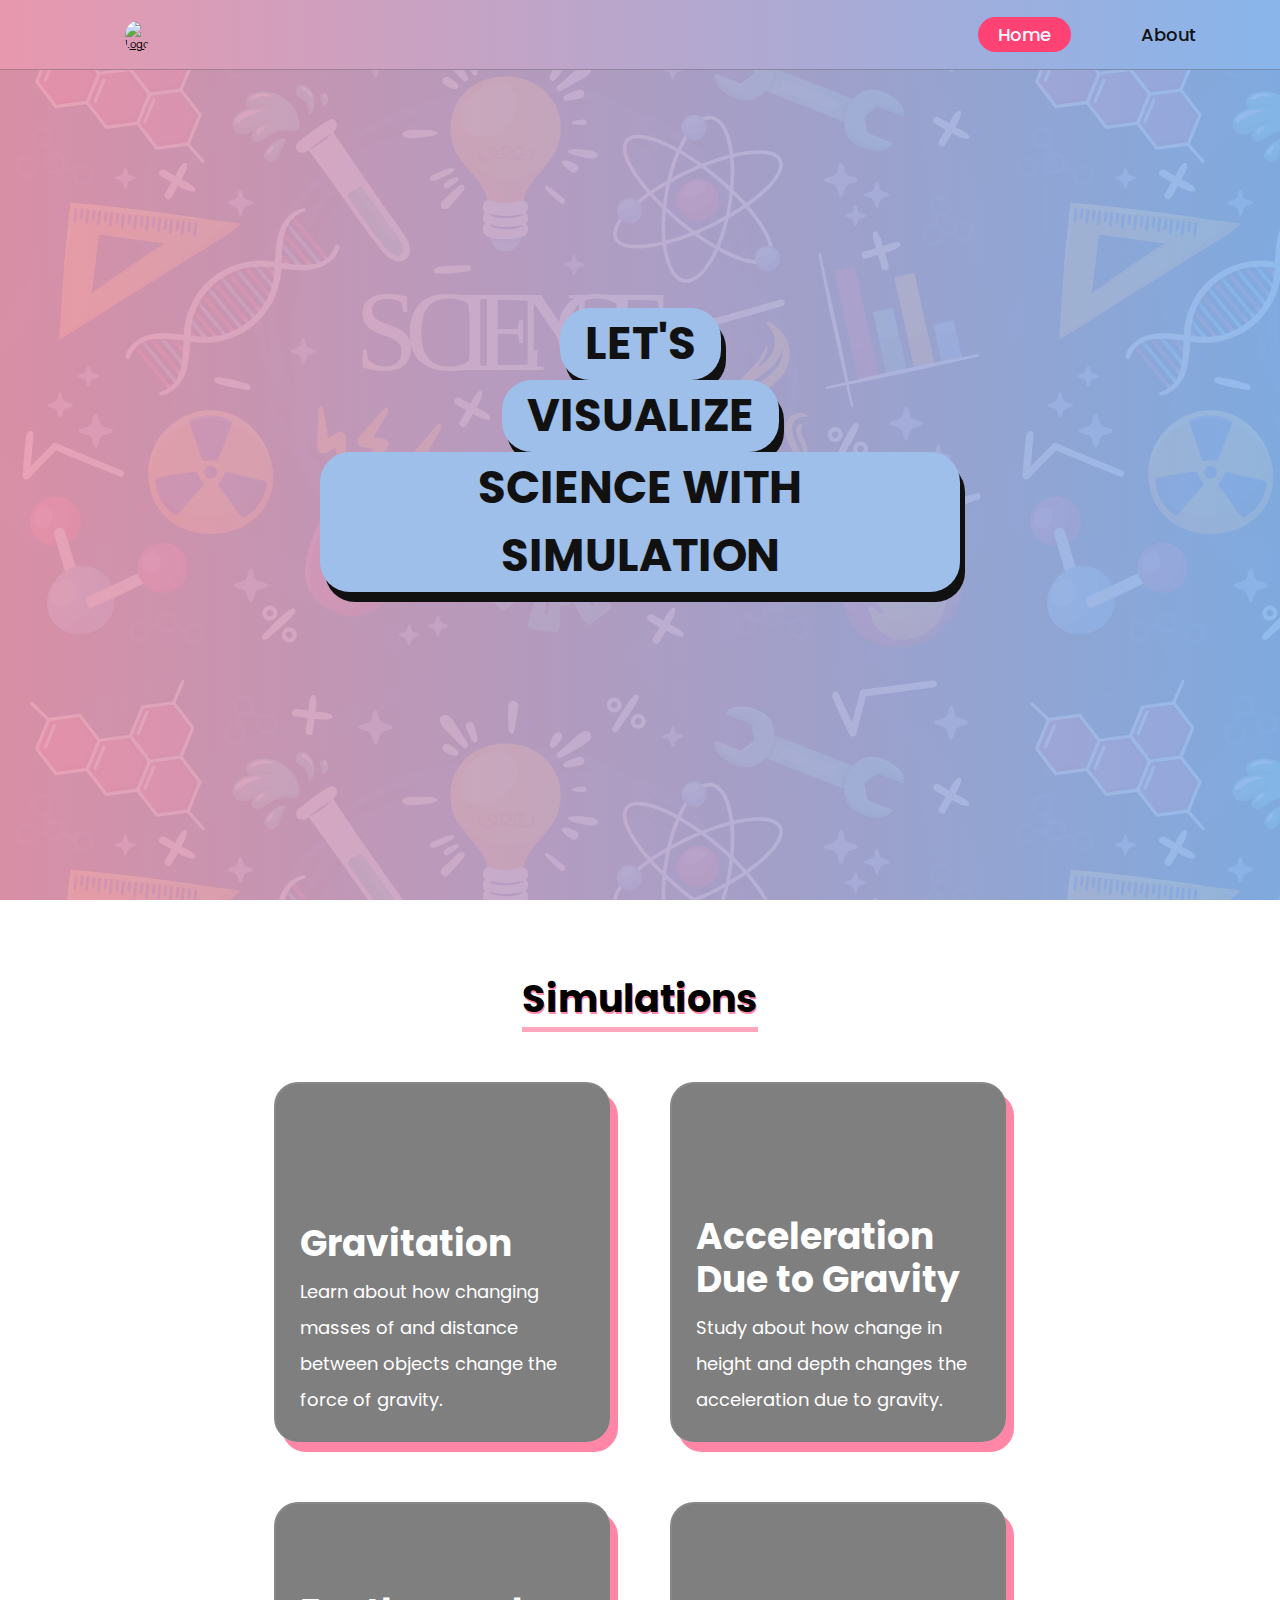
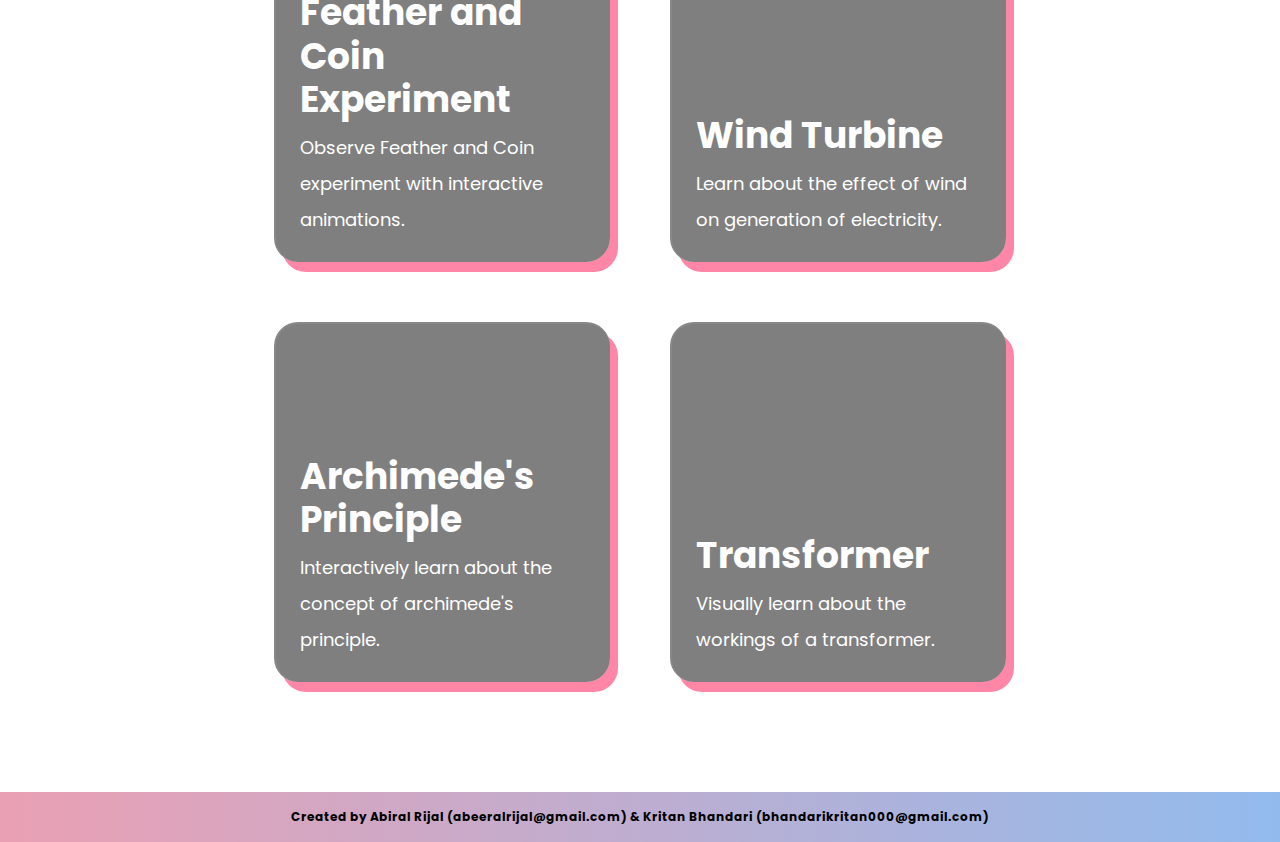
==== commit 87e009c4: "Update index.html" ====
--- a/index.html
+++ b/index.html
@@ -103,7 +103,7 @@
                 <div class="card-grid-space">
                     <a
                         class="card card2"
-                        href="./pages/feathercoin.html"
+                        href="./pages/feathercoin copy.html"
                         target="_blank"
                         style="
                             --bg-img: url('../assets/covers/cov_feather.png');
@@ -182,7 +182,7 @@
 
         <div class="footer">
             <h6 class="footertxt">
-                Created by Abiral Rijal & Kritan Bhandari. 2022
+                Created by Abiral Rijal (abeeralrijal@gmail.com) & Kritan Bhandari (bhandarikritan000@gmail.com)
             </h6>
         </div>
     </body>
--- a/style/responsive.css
+++ b/style/responsive.css
@@ -1,10 +1,6 @@
 @media only screen and (max-width: 1200px) {
     html {
         font-size: 9.8px;
-    }
-
-    .body {
-        width: 40%;
     }
 }
 
@@ -15,39 +11,6 @@
 
     .cards-wrapper {
         grid-gap: 7rem;
-    }
-
-    .body {
-        width: 50%;
-    }
-
-    .transformer {
-        top: 45%;
-        height: 35rem;
-    }
-
-    .controls .slidecontainer {
-        margin: 0.5rem 3rem;
-    }
-
-    .controls .pcoil,
-    .controls .scoil {
-        margin-top: 03rem;
-        font-size: 1.4rem;
-    }
-
-    .pvoltage {
-        margin-top: 03rem;
-        font-size: 1.4rem;
-    }
-
-    .pcurrent {
-        margin-top: 2rem;
-        font-size: 1.2rem;
-    }
-
-    .ppower {
-        font-size: 1.2rem;
     }
 
     .slider {
@@ -68,51 +31,16 @@
         width: 1.8rem;
         height: 1.8rem;
     }
-
-    .scoil {
-        margin-bottom: 1.5rem;
-        margin-top: 0.2rem;
-    }
-
-    .type {
-        margin-top: 1rem;
-    }
-
-    .cup {
-        height: 15rem;
-        width: 14rem;
-        top: 65%;
-    }
-
-    .spring {
-        height: 25rem;
-        width: 10rem;
-        right: 59.5%;
-    }
-    #air-weight {
-        margin-top: 4rem;
-    }
-    .results {
-        font-size: 1.8rem;
-    }
 }
 
 @media only screen and (max-width: 768px) {
     html {
         font-size: 7px;
     }
-
-    .body {
-        width: 70%;
-    }
 }
 @media only screen and (max-width: 600px) {
     html {
         font-size: 6px;
-    }
-
-    .body {
-        width: 80%;
     }
 }
 /* @media only screen and (min-width: 600px) {
